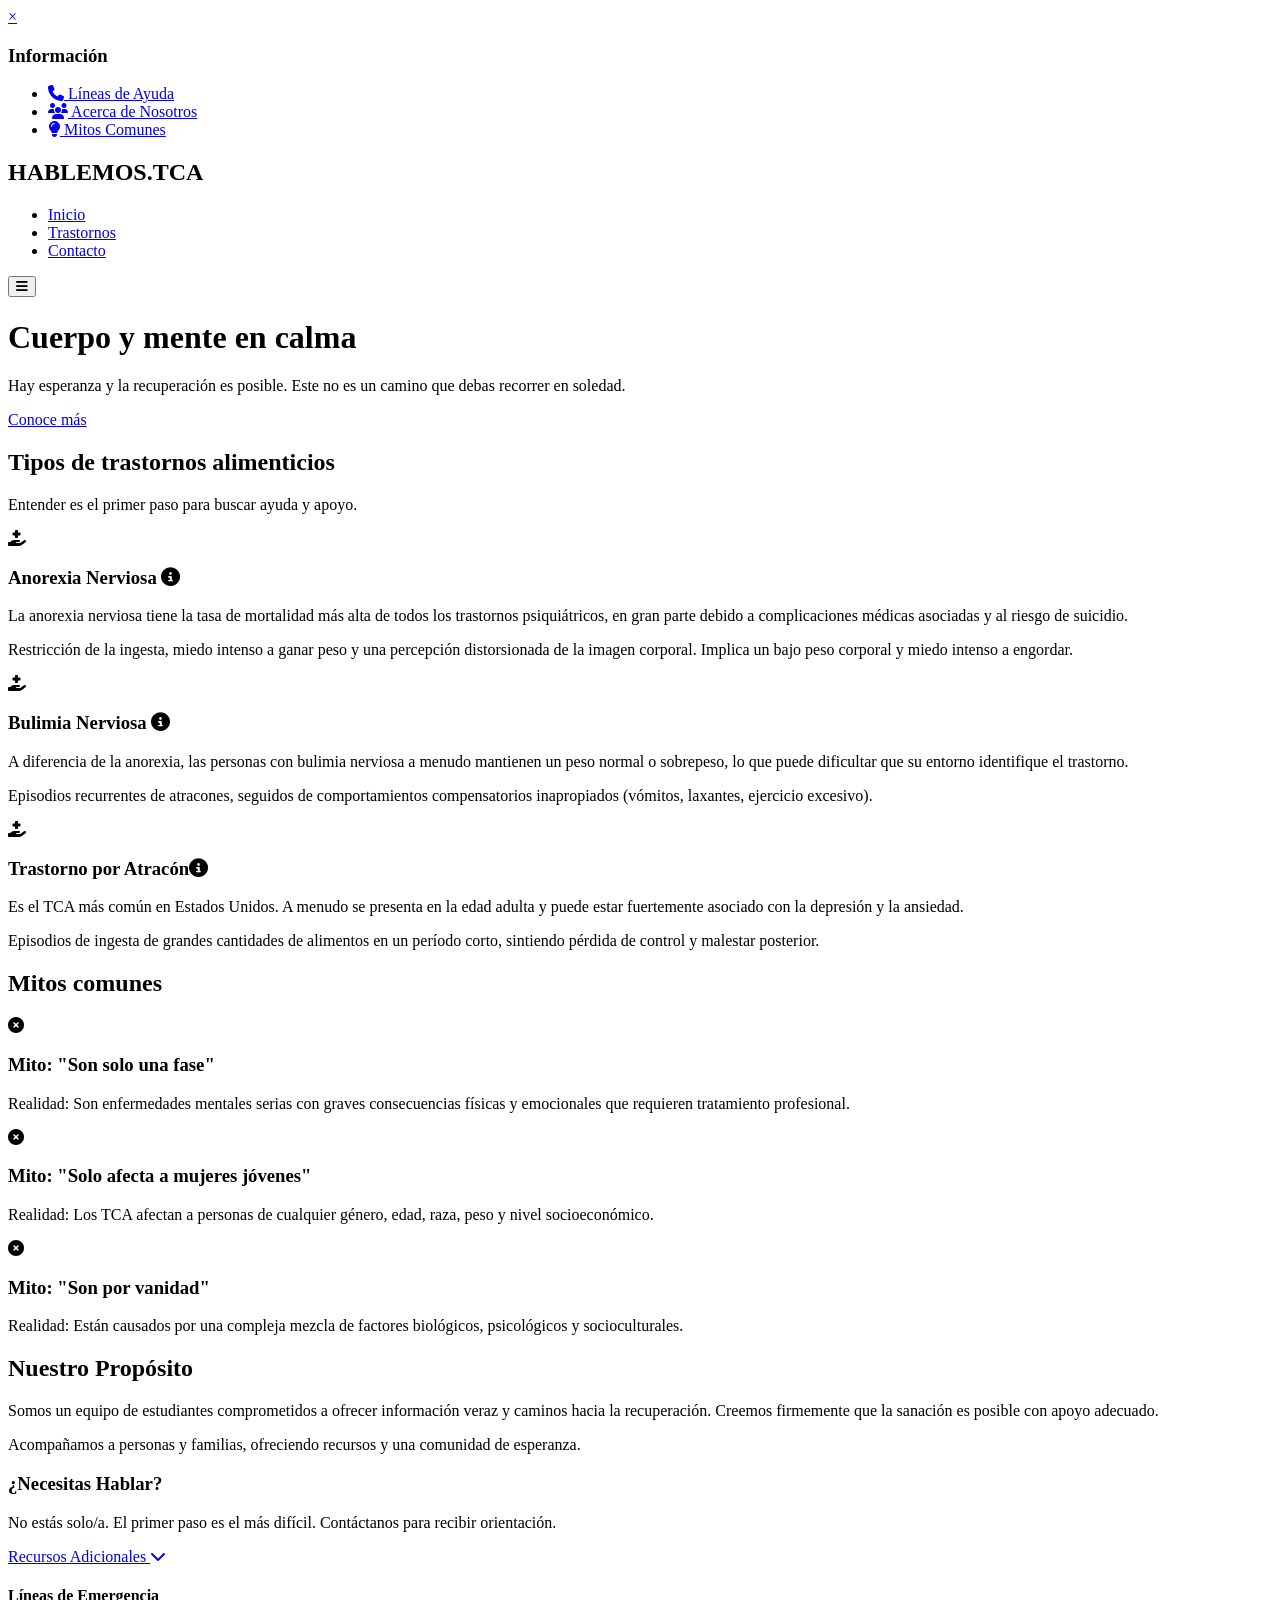
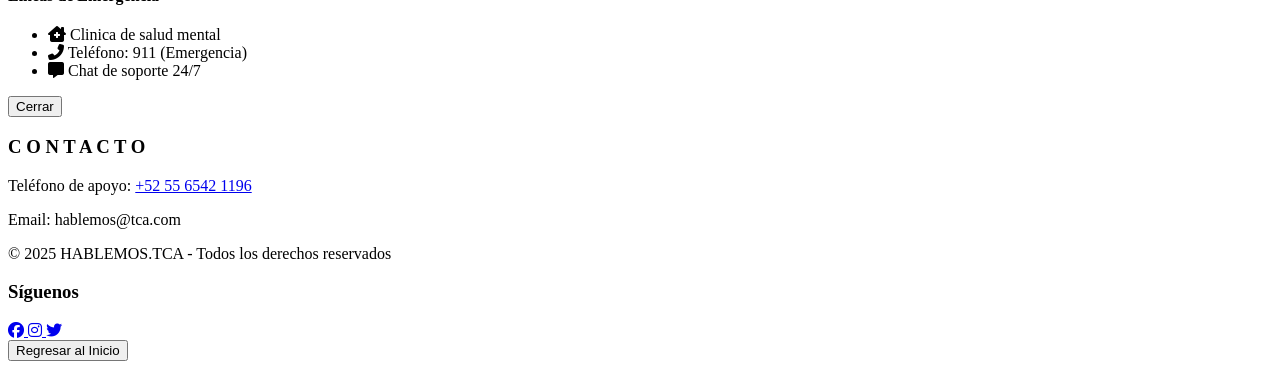
==== index.html @ 8a568342 "Rename proyecto.html to index.html" ====
<!DOCTYPE html>
<html lang="es">
<head>
  <meta charset="UTF-8">
  <meta name="viewport" content="width=device-width, initial-scale=1.0">
  <meta name="description" content="Trastornos alimenticios: Más allá del espejo - Conciencia sobre la imagen corporal.">
  <meta name="keywords" content="Trastornos Alimenticios, Anorexia, Bulimia, Ayuda, Salud Mental">
  <meta name="author" content="Ivanna D., Renata S., Aranza N. and Valentina S.">
    
<title>Recuperación y Apoyo</title>

<link rel="stylesheet" href="https://cdnjs.cloudflare.com/ajax/libs/font-awesome/6.4.0/css/all.min.css">
<link rel="preconnect" href="https://fonts.googleapis.com">
<link rel="preconnect" href="https://fonts.gstatic.com" crossorigin>
<link href="https://fonts.googleapis.com/css2?family=Alan+Sans:wght@300..900&display=swap" rel="stylesheet">
<link rel="stylesheet"  href="css/style.css">

</head>
<body>

<nav class="sidebar-menu" id="mySidebar">
  <a href="javascript:void(0)" onclick="w3_close()" class="close-btn">×</a>
  <div class="sidebar-content">
    <h3>Información</h3>
    <ul class="resource-list">
      <li><a href="#contacto"><i class="fas fa-phone"></i> Líneas de Ayuda</a></li>
      <li><a href="#nosotros"><i class="fas fa-users"></i> Acerca de Nosotros</a></li>
      <li><a href="#mitos"><i class="fas fa-lightbulb"></i> Mitos Comunes</a></li>
    </ul>
  </div>
</nav>

<nav class="fixed-top">
    <div class="nav-content">
      <h1 class="logo">HABLEMOS.TCA</h1>
      <ul class="nav-links">
        <li><a href="#inicio">Inicio</a></li>
        <li><a href="#trastornos">Trastornos</a></li>
        <li><a href="#contacto">Contacto</a></li>
      </ul>
      <button class="menu-toggler" onclick="w3_open()">
        <i class="fas fa-bars"></i>
      </button>
    </div>
  </nav>
<header id="inicio" class="hero">
<div class="hero-content">
<h1>Cuerpo y mente en calma</h1>
<p>Hay esperanza y la recuperación es posible. Este no es un camino que debas recorrer en soledad.</p>
<a href="#trastornos" class="btn"> Conoce más </a>
</div>
</header>

<section id="trastornos">
    <div class="section-title">
      <h2>Tipos de trastornos alimenticios</h2>
      <p>Entender es el primer paso para buscar ayuda y apoyo.</p>
    </div>
    <div class="services-grid">
      
      <div class="service-card">
        <div class="tooltip-container"> 
          <i class="fas fa-hand-holding-medical"></i>
          <h3 class="tooltip-trigger">Anorexia Nerviosa <i class="fas fa-info-circle"></i></h3>
          <span class="tooltip-text">
            La anorexia nerviosa tiene la tasa de mortalidad más alta de todos los trastornos psiquiátricos, en gran parte debido a complicaciones médicas asociadas y al riesgo de suicidio.
          </span>
        </div>
        <p>Restricción de la ingesta, miedo intenso a ganar peso y una percepción distorsionada de la imagen corporal. Implica un bajo peso corporal y miedo intenso a engordar.</p>
      </div>

      <div class="service-card">
        <div class="tooltip-container"> 
          <i class="fas fa-hand-holding-medical"></i>
          <h3 class="tooltip-trigger">Bulimia Nerviosa <i class="fas fa-info-circle"></i></h3>
          <span class="tooltip-text">
            A diferencia de la anorexia, las personas con bulimia nerviosa a menudo mantienen un peso normal o sobrepeso, lo que puede dificultar que su entorno identifique el trastorno.
          </span>
        </div>
        <p>Episodios recurrentes de atracones, seguidos de comportamientos compensatorios inapropiados (vómitos, laxantes, ejercicio excesivo).</p>
      </div>

      <div class="service-card">
        <div class="tooltip-container"> 
          <i class="fas fa-hand-holding-medical"></i>
          <h3 class="tooltip-trigger">Trastorno por Atracón<i class="fas fa-info-circle"></i></h3>
          <span class="tooltip-text">
            Es el TCA más común en Estados Unidos. A menudo se presenta en la edad adulta y puede estar fuertemente asociado con la depresión y la ansiedad.
          </span>
        </div>
        <p>Episodios de ingesta de grandes cantidades de alimentos en un período corto, sintiendo pérdida de control y malestar posterior.</p>
      </div>
      
    </div>
  </section>

<section id="mitos" class="w3-container w3-padding-32 w3-center">
    <div class="section-title">
      <h2>Mitos comunes</h2>
    </div>
    <div class="w3-row-padding w3-padding-16 w3-center">
      <div class="w3-third">
        <i class="fas fa-times-circle myth-icon"></i>
        <h3>Mito: "Son solo una fase"</h3>
        <p>Realidad: Son enfermedades mentales serias con graves consecuencias físicas y emocionales que requieren tratamiento profesional.</p>
      </div>
      <div class="w3-third">
        <i class="fas fa-times-circle myth-icon"></i>
        <h3>Mito: "Solo afecta a mujeres jóvenes"</h3>
        <p>Realidad: Los TCA afectan a personas de cualquier género, edad, raza, peso y nivel socioeconómico.</p>
      </div>
      <div class="w3-third">
        <i class="fas fa-times-circle myth-icon"></i>
        <h3>Mito: "Son por vanidad"</h3>
        <p>Realidad: Están causados por una compleja mezcla de factores biológicos, psicológicos y socioculturales.</p>
      </div>
    </div>
  </section>

<section id="nosotros">
    <div class="about-content">
      <div class="about-text">
        <h2>Nuestro Propósito</h2>
        <p>Somos un equipo de estudiantes comprometidos a ofrecer información veraz y caminos hacia la recuperación. Creemos firmemente que la sanación es posible con apoyo adecuado.</p>
        <p>Acompañamos a personas y familias, ofreciendo recursos y una comunidad de esperanza.</p>
      </div>
      <div class="about-image">
      </div>
    </div>
  </section>

<aside>
    <h3>¿Necesitas Hablar?</h3>
    <p>No estás solo/a. El primer paso es el más difícil. Contáctanos para recibir orientación.</p>
    
    <div class="popover-wrapper">
        <a href="javascript:void(0)" id="popover-trigger" class="btn">
            Recursos Adicionales <i class="fas fa-chevron-down"></i>
        </a>
        
        <div id="simple-popover" class="simple-popover">
            <h4>Líneas de Emergencia</h4>
            <ul class="popover-list">
                <li><i class="fas fa-clinic-medical"></i> Clinica de salud mental</li>
                <li><i class="fas fa-phone-alt"></i> Teléfono: 911 (Emergencia)</li>
                <li><i class="fas fa-comment-alt"></i> Chat de soporte 24/7</li>
            </ul>
            <button id="popover-close" class="btn-popover-close">Cerrar</button>
        </div>
    </div>
    
  </aside>

<footer id="contacto">
    <div class="footer-section contact-info">
      <h3>C O N T A C T O</h3>
      <p>Teléfono de apoyo: <a href="tel:+525565421196">+52 55 6542 1196</a></p>
      <p>Email: hablemos@tca.com</p>
      <p>©️ 2025 HABLEMOS.TCA - Todos los derechos reservados</p>
    </div>

    <div class="footer-section social">
      <h3>Síguenos</h3>
      <a href="#" aria-label="Facebook">
        <i class="fab fa-facebook"></i>
      </a>
      <a href="#" aria-label="Instagram">
        <i class="fab fa-instagram"></i>
      </a>
      <a href="#" aria-label="Twitter/X">
        <i class="fab fa-twitter"></i>
      </a>
    </div>
    
    <div class="footer-section">
      <button id="btnRegresar" class="btn-footer">Regresar al Inicio</button>
    </div>
  </footer>

<script src="js/script.js"></script>

</body>
</html>
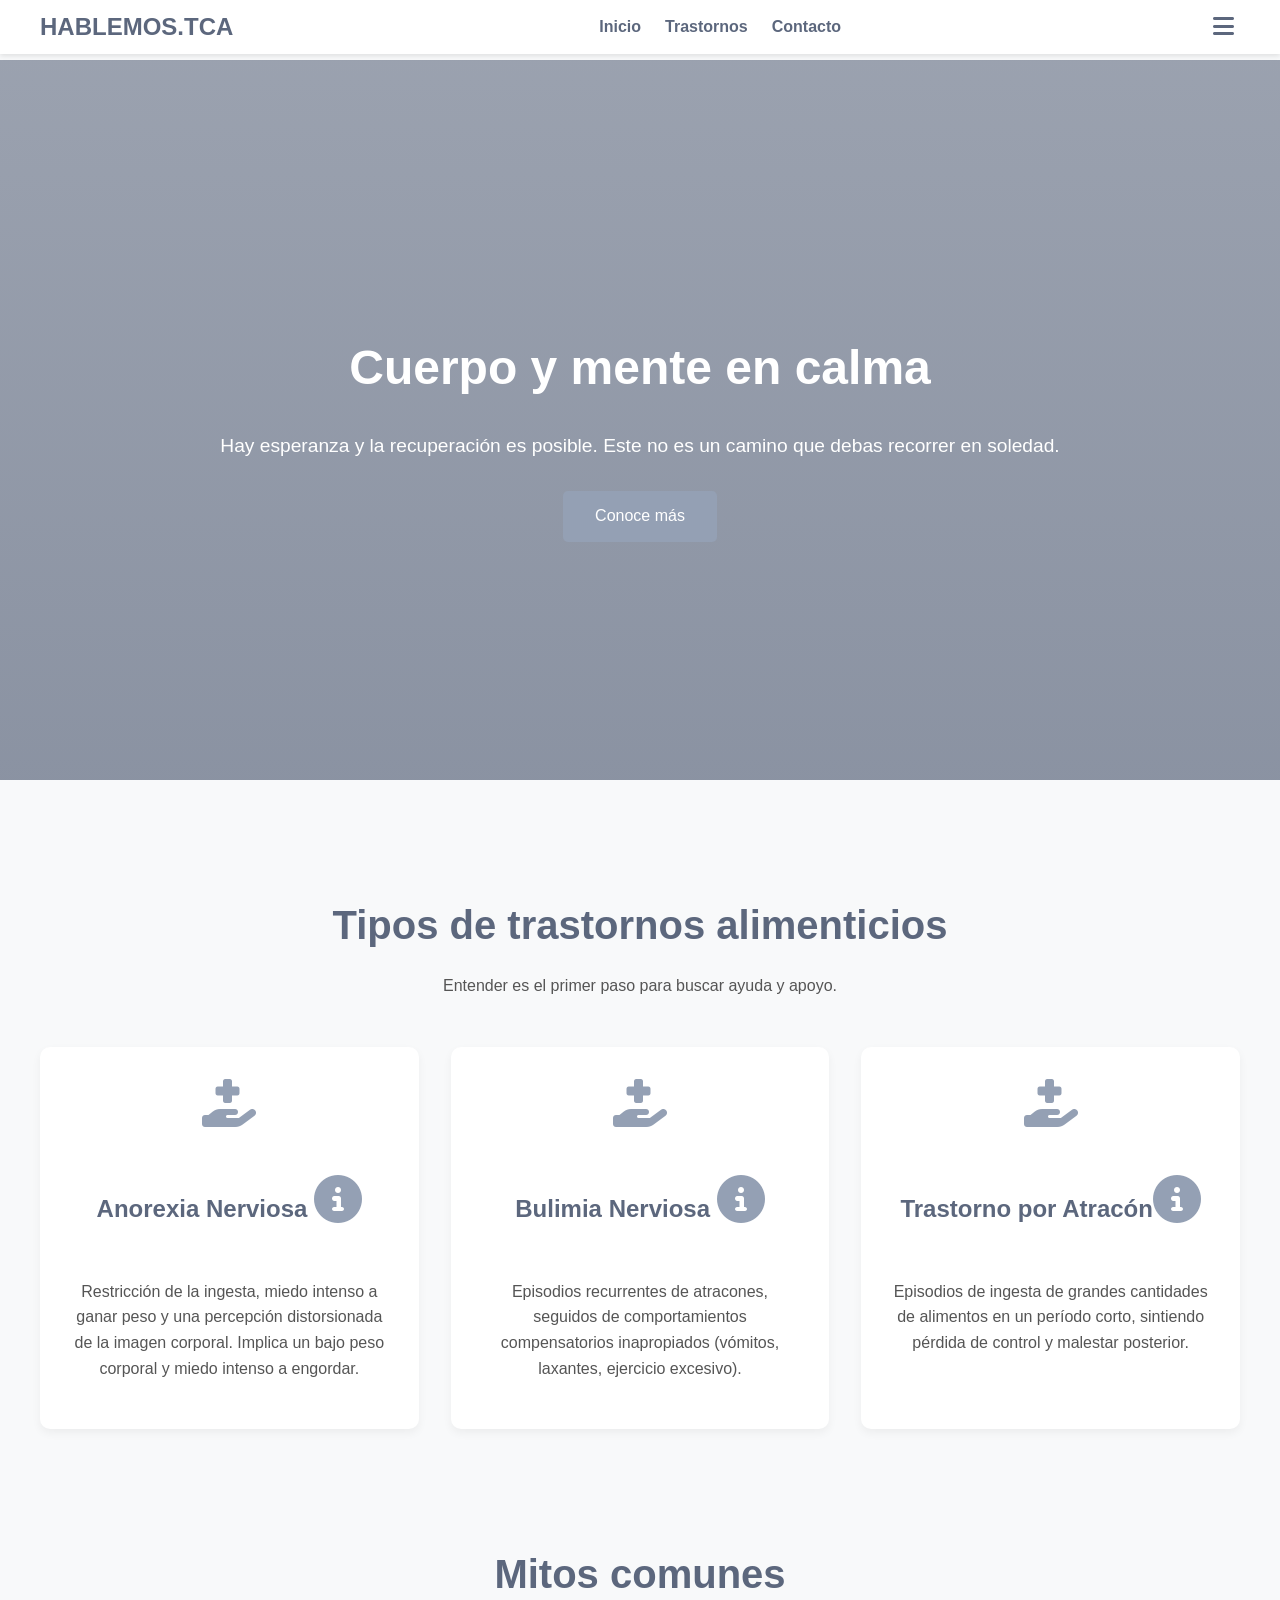
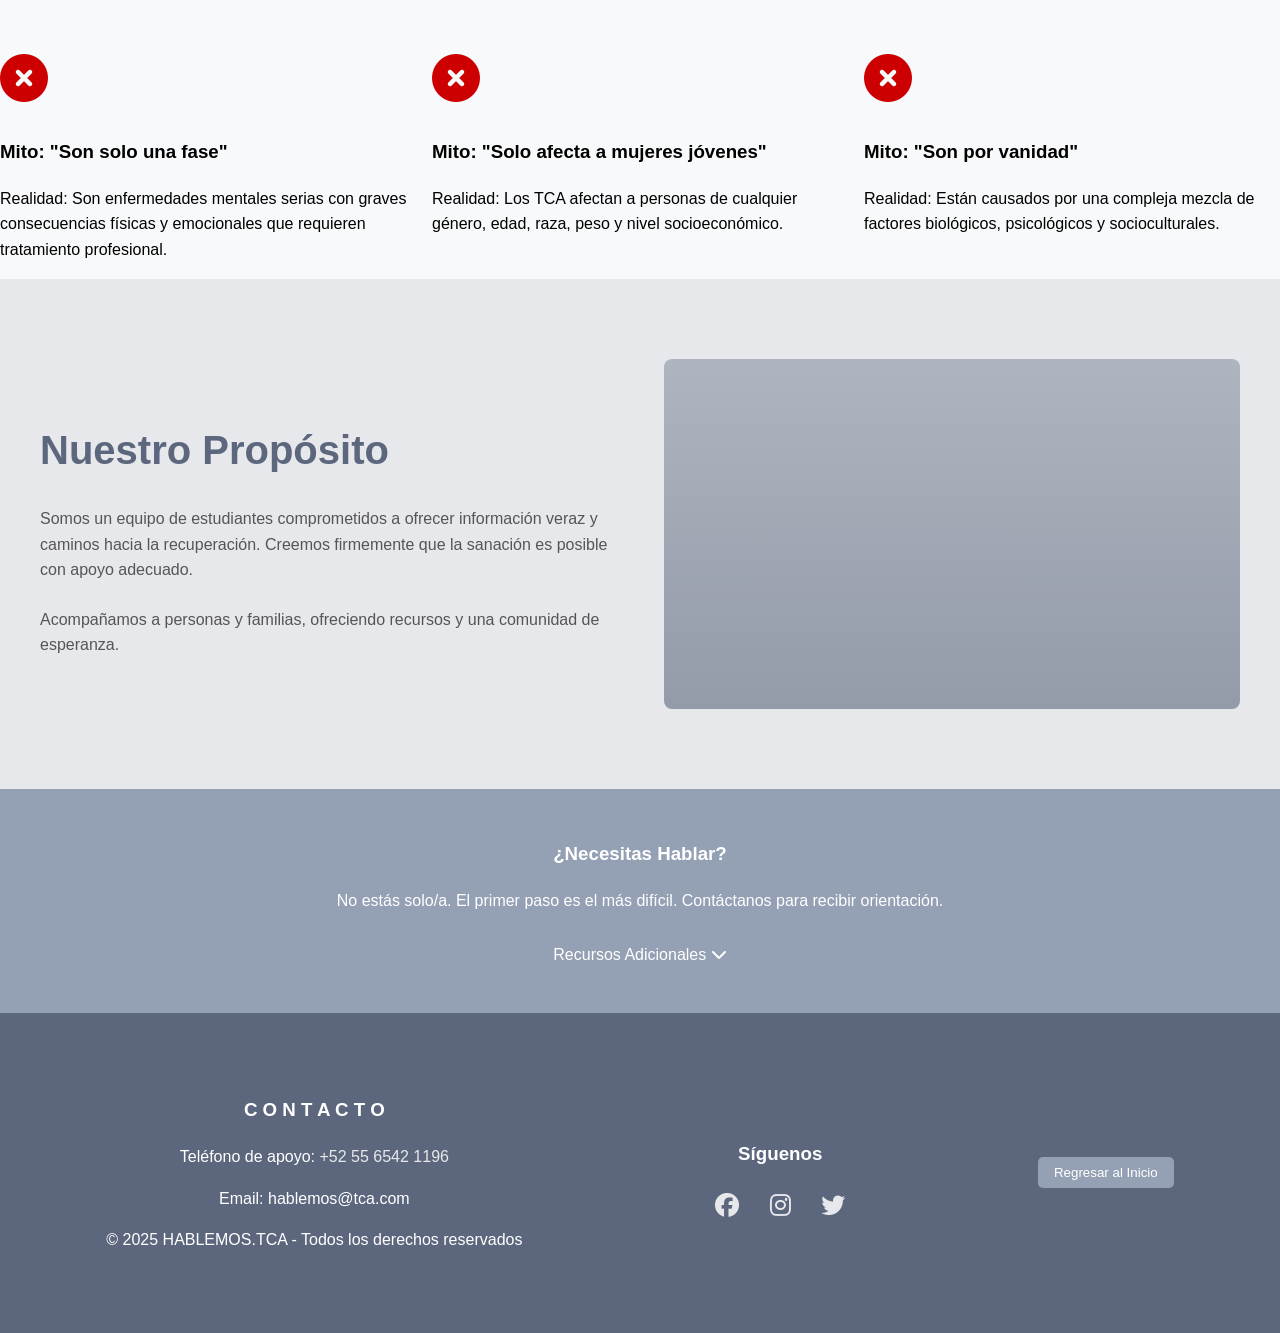
==== commit cb71778e: "Update index.html" ====
--- a/index.html
+++ b/index.html
@@ -13,7 +13,7 @@
 <link rel="preconnect" href="https://fonts.googleapis.com">
 <link rel="preconnect" href="https://fonts.gstatic.com" crossorigin>
 <link href="https://fonts.googleapis.com/css2?family=Alan+Sans:wght@300..900&display=swap" rel="stylesheet">
-<link rel="stylesheet"  href="css/style.css">
+<link rel="stylesheet"  href="style.css">
 
 </head>
 <body>
@@ -177,7 +177,7 @@
     </div>
   </footer>
 
-<script src="js/script.js"></script>
+<script src="script.js"></script>
 
 </body>
 </html>
--- a/style.css
+++ b/style.css
@@ -0,0 +1,475 @@
+:root {
+  --primary: #94A0B4; /* Azul suave */
+  --secondary: #E6E8EB; /* Gris claro */
+  --accent: #5C677D; /* Azul oscuro para texto */
+  --white: #ffffff;
+  --light-text: #555;
+  --bg-color: #F8F9FA;
+  --popover-bg: #fff; /* Fondo blanco para el popover */
+}
+
+/* Estilo general (Cód. 1) y compensación por navbar fijo (Cód. 2) */
+body {
+  font-family: "Alan Sans", sans-serif;
+  line-height: 1.6;
+  margin: 0;
+  padding-top: 60px; /* Compensación por navbar fijo */
+  background-color: var(--bg-color);
+  scroll-behavior: smooth; /* Cód. 2 */
+}
+
+/* --- ESTILOS DE POPOVER --- */
+.popover-wrapper {
+    position: relative;
+    display: inline-block;
+    text-align: center;
+    width: 100%; /* Para centrar el botón dentro del aside */
+}
+
+.simple-popover {
+    position: absolute;
+    top: 100%; /* Coloca debajo del botón */
+    left: 50%;
+    transform: translateX(-50%);
+    width: 250px;
+    background-color: var(--popover-bg);
+    color: var(--accent);
+    padding: 15px;
+    border-radius: 8px;
+    box-shadow: 0 4px 15px rgba(0, 0, 0, 0.2);
+    z-index: 50;
+    opacity: 0;
+    visibility: hidden;
+    transition: opacity 0.3s, visibility 0.3s;
+    text-align: left;
+    margin-top: 10px;
+}
+
+.simple-popover.show {
+    opacity: 1;
+    visibility: visible;
+}
+
+.simple-popover h4 {
+    margin-top: 0;
+    color: var(--primary);
+    border-bottom: 1px solid var(--secondary);
+    padding-bottom: 5px;
+}
+
+.popover-list {
+    list-style: none;
+    padding: 0;
+    margin: 10px 0;
+}
+
+.popover-list li {
+    padding: 5px 0;
+    font-size: 0.95rem;
+}
+
+.popover-list li i {
+    margin-right: 8px;
+    color: var(--primary);
+}
+
+.btn-popover-close {
+    background-color: var(--accent);
+    color: var(--white);
+    padding: 0.5em 1em;
+    border: none;
+    border-radius: 5px;
+    cursor: pointer;
+    margin-top: 10px;
+    width: 100%;
+    transition: background-color 0.3s ease;
+}
+
+.btn-popover-close:hover {
+    background-color: var(--primary);
+}
+
+
+/* --- ESTILOS DE TOOLTIP --- */
+.tooltip-container {
+  position: relative;
+  display: inline-block;
+}
+
+.tooltip-trigger {
+    cursor: help;
+}
+
+.tooltip-text {
+  visibility: hidden;
+  width: 200px;
+  background-color: var(--primary);
+  color: var(--white);
+  text-align: center;
+  border-radius: 6px;
+  padding: 8px 10px;
+  position: absolute;
+  z-index: 1;
+  bottom: 125%; 
+  left: 50%;
+  margin-left: -100px; 
+  opacity: 0;
+  transition: opacity 0.3s;
+  font-size: 0.9rem;
+  line-height: 1.4;
+}
+
+.tooltip-container:hover .tooltip-text {
+  visibility: visible;
+  opacity: 1;
+}
+
+/* Navegación (Cód. 1, 2) */
+nav.fixed-top {
+  background: var(--white);
+  box-shadow: 0 2px 5px rgba(0,0,0,0.1); 
+  position: fixed;
+  top: 0;
+  left: 0;
+  width: 100%;
+  z-index: 10;
+}
+
+.nav-content {
+  max-width: 1200px;
+  margin: 0 auto;
+  display: flex;
+  justify-content: space-between;
+  align-items: center;
+  padding: 0.5em 1em;
+}
+
+.logo {
+  margin: 0;
+  font-size: 1.5rem;
+  color: var(--accent);
+}
+
+.nav-links {
+  list-style: none;
+  display: flex;
+  gap: 1.5em;
+  margin: 0;
+  padding: 0;
+}
+
+.nav-links a {
+  color: var(--accent);
+  text-decoration: none;
+  font-weight: 600;
+  transition: color 0.3s ease;
+}
+
+.nav-links a:hover {
+  color: var(--primary);
+}
+
+.menu-toggler {
+  background: none;
+  border: none;
+  color: var(--accent);
+  font-size: 1.5rem;
+  cursor: pointer;
+  display: block; 
+}
+
+/* Sidebar (Cód. 3) */
+.sidebar-menu {
+  height: 100%;
+  width: 0;
+  position: fixed;
+  z-index: 20;
+  top: 0;
+  left: 0;
+  background-color: var(--accent);
+  overflow-x: hidden;
+  transition: 0.5s;
+  padding-top: 60px;
+}
+
+.sidebar-content {
+    padding: 20px;
+}
+
+.sidebar-menu h3 {
+    color: var(--white);
+    margin-bottom: 20px;
+    border-bottom: 2px solid var(--primary);
+    padding-bottom: 10px;
+}
+
+.resource-list {
+    list-style: none;
+    padding: 0;
+}
+
+.resource-list li a {
+    padding: 15px 0;
+    text-decoration: none;
+    font-size: 1.2rem;
+    color: var(--secondary);
+    display: block;
+    transition: 0.3s;
+}
+
+.resource-list li a:hover {
+    color: var(--primary);
+}
+
+.close-btn {
+  position: absolute;
+  top: 0;
+  right: 25px;
+  font-size: 36px;
+  margin-left: 50px;
+  color: var(--white);
+  text-decoration: none;
+}
+
+/* HEADER/HERO (Cód. 1) */
+.hero {
+  height: 80vh;
+  /* Usar la imagen de fondo con overlay */
+  background: 
+    linear-gradient(rgba(92, 103, 125, 0.6), rgba(92, 103, 125, 0.7)), 
+    url('../img/plato.jpg') no-repeat center center/cover; /* Asegúrate de que esta ruta sea correcta si usas una imagen */
+  display: flex;
+  justify-content: center;
+  align-items: center;
+  text-align: center;
+  color: var(--white);
+  position: relative;
+}
+
+.hero-content {
+  z-index: 2;
+  padding: 0 1em;
+}
+
+.hero-content h1 {
+  font-size: 3rem;
+  margin-bottom: 0.5em;
+}
+
+.hero-content p {
+  font-size: 1.2rem;
+  margin-bottom: 1.5em;
+}
+
+.btn {
+  display: inline-block;
+  background-color: var(--primary);
+  color: var(--white);
+  padding: 0.8em 2em;
+  font-size: 1rem;
+  border-radius: 5px;
+  text-decoration: none;
+  transition: background-color 0.3s ease;
+  border: none;
+  cursor: pointer; 
+}
+
+.btn:hover {
+  background-color: var(--accent);
+}
+
+/* SECCIÓN DE TRASTORNOS (Cód. 1) */
+#trastornos {
+  padding: 5rem 2rem;
+  background-color: var(--bg-color);
+}
+
+.section-title {
+  text-align: center;
+  margin-bottom: 3rem;
+}
+
+.section-title h2 {
+  font-size: 2.5rem;
+  color: var(--accent);
+  margin-bottom: 1rem;
+}
+
+.section-title p {
+  color: var(--light-text);
+  max-width: 600px;
+  margin: 0 auto;
+}
+
+.services-grid {
+  display: grid;
+  grid-template-columns: repeat(auto-fit, minmax(300px, 1fr));
+  gap: 2rem;
+  max-width: 1200px;
+  margin: 0 auto;
+}
+
+.service-card {
+  background-color: var(--white);
+  padding: 2rem;
+  border-radius: 10px;
+  text-align: center;
+  box-shadow: 0 4px 10px rgba(0, 0, 0, 0.05);
+  transition: transform 0.3s ease, box-shadow 0.3s ease;
+}
+
+.service-card:hover {
+  transform: translateY(-5px);
+  box-shadow: 0 10px 20px rgba(0, 0, 0, 0.1);
+}
+
+.service-card i {
+  font-size: 3rem;
+  color: var(--primary);
+  margin-bottom: 1.5rem;
+}
+
+.service-card h3 {
+  font-size: 1.5rem;
+  margin-bottom: 1rem;
+  color: var(--accent);
+}
+
+.service-card p {
+  color: var(--light-text);
+}
+
+/* SECCIÓN MITOS (Cód. 3) */
+.w3-row-padding {
+    padding: 0 8px;
+    margin: 0 -16px;
+    display: flex;
+    flex-wrap: wrap;
+}
+
+.w3-third {
+    width: 33.33333%;
+    padding: 0 8px;
+    box-sizing: border-box;
+}
+
+.myth-icon {
+    font-size: 3rem;
+    color: #cc0000; 
+    margin-bottom: 1rem;
+}
+
+/* SECCIÓN NOSOTROS (Cód. 1) */
+#nosotros {
+  padding: 5rem 2rem;
+  background-color: var(--secondary);
+}
+
+.about-content {
+  max-width: 1200px;
+  margin: 0 auto;
+  display: grid;
+  grid-template-columns: 1fr 1fr;
+  gap: 3rem;
+  align-items: center;
+}
+
+.about-text h2 {
+  font-size: 2.5rem;
+  color: var(--accent);
+  margin-bottom: 1.5rem;
+}
+
+.about-text p {
+  color: var(--light-text);
+  margin-bottom: 1.5rem;
+}
+
+.about-image {
+  /* CAMBIA 'ruta/a/tu/imagen.jpg' por la ruta real, p. ej.: '../img/esperanza.jpg' */
+  background: 
+    linear-gradient(rgba(92, 103, 125, 0.4), rgba(92, 103, 125, 0.6)), /* Overlay oscuro (opcional, para contraste) */
+    url('../img/apoyo.jpg') no-repeat center center/cover; /* RUTA DE LA IMAGEN */
+  
+  height: 350px;
+  border-radius: 8px;
+  /* Las siguientes líneas no son necesarias si la p está vacía, pero las dejo por si acaso */
+  display: flex;
+  justify-content: center;
+  align-items: center;
+  /* ... */
+}
+
+/* ASIDE (Cód. 1) */
+aside {
+  background: var(--primary);
+  color: var(--white);
+  text-align: center;
+  padding: 2em;
+}
+
+/* FOOTER (Cód. 1, 2) */
+footer {
+  background: var(--accent);
+  color: var(--white);
+  text-align: center;
+  padding: 3em 1em;
+  display: flex;
+  flex-wrap: wrap;
+  justify-content: space-around;
+  align-items: center;
+}
+
+.footer-section {
+    padding: 1em;
+}
+
+footer a {
+  color: var(--secondary);
+  text-decoration: none;
+  transition: color 0.3s ease;
+}
+
+footer a:hover {
+    color: var(--primary);
+}
+
+.social a {
+  font-size: 1.5rem;
+  margin: 0 0.5em;
+}
+
+.btn-footer {
+  background-color: var(--primary);
+  color: var(--white);
+  padding: 0.6em 1.2em;
+  border: none;
+  border-radius: 5px;
+  cursor: pointer;
+  transition: background-color 0.3s ease;
+}
+
+.btn-footer:hover {
+    background-color: var(--secondary);
+    color: var(--accent);
+}
+
+/* Media Queries para adaptabilidad */
+@media (max-width: 900px) {
+  .about-content {
+    grid-template-columns: 1fr;
+  }
+  .w3-third {
+    width: 100%;
+    margin-bottom: 2rem;
+  }
+}
+
+@media (max-width: 600px) {
+    .nav-links {
+        display: none; 
+    }
+    footer {
+        flex-direction: column;
+    }
+}
